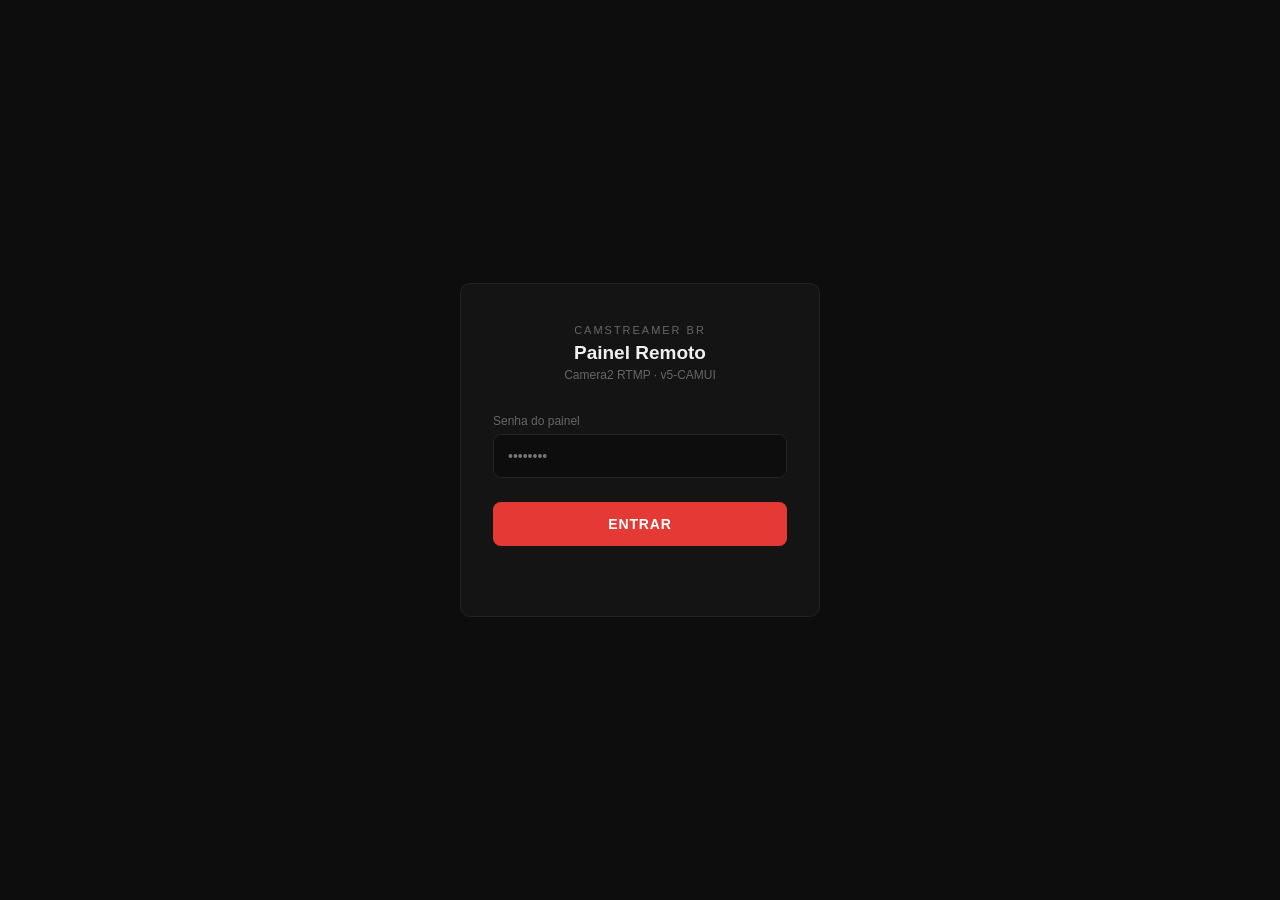
==== app/src/main/assets/webui/login.html @ cd25a3f0 "Add web UI login and cookie-based auth Add a login page asset and server-side auth flow. Introduces " ====
<!DOCTYPE html>
<html lang="pt-BR">
<head>
<meta charset="UTF-8">
<meta name="viewport" content="width=device-width,initial-scale=1,maximum-scale=1,user-scalable=no">
<title>CamStreamer BR — Login</title>
<style>
  *{box-sizing:border-box;margin:0;padding:0}
  :root{
    --bg:#0d0d0d;--surface:#141414;--border:#222;
    --text:#f0f0f0;--muted:#666;--accent:#e53935;
    --accent-hover:#c62828;--radius:10px;
  }
  body{
    background:var(--bg);color:var(--text);
    font-family:-apple-system,BlinkMacSystemFont,"Segoe UI",sans-serif;
    display:flex;align-items:center;justify-content:center;
    min-height:100vh;padding:20px;
  }
  .card{
    background:var(--surface);border:1px solid var(--border);
    border-radius:var(--radius);padding:40px 32px;
    width:100%;max-width:360px;
  }
  .logo{font-size:11px;letter-spacing:.18em;color:var(--muted);
        text-align:center;margin-bottom:6px;text-transform:uppercase}
  h1{font-size:19px;font-weight:700;text-align:center;margin-bottom:4px}
  .sub{font-size:12px;color:var(--muted);text-align:center;margin-bottom:32px}
  label{display:block;font-size:12px;color:var(--muted);margin-bottom:6px;margin-top:20px}
  input[type=password]{
    width:100%;height:44px;background:#0d0d0d;
    border:1px solid var(--border);border-radius:8px;
    color:var(--text);font-size:14px;padding:0 14px;
    outline:none;transition:border-color .2s;
  }
  input[type=password]:focus{border-color:var(--accent)}
  .btn{
    margin-top:24px;width:100%;height:44px;
    background:var(--accent);border:none;border-radius:8px;
    color:#fff;font-size:14px;font-weight:700;
    letter-spacing:.06em;cursor:pointer;transition:background .2s;
  }
  .btn:hover{background:var(--accent-hover)}
  .btn:disabled{background:#333;color:#666;cursor:not-allowed}
  .error{min-height:18px;margin-top:12px;
         font-size:12px;color:#ff5252;text-align:center}
  .hint{
    margin-top:20px;padding:12px;border-radius:8px;
    background:#1a1400;border:1px solid #3a2e00;
    font-size:11px;color:#b0900a;line-height:1.5;display:none;
  }
  .badge-plan{
    display:none;margin-top:14px;text-align:center;
    font-size:12px;color:#4caf50;
  }
  .logout-btn{
    display:none;margin-top:12px;width:100%;
    background:none;border:1px solid var(--border);
    border-radius:8px;height:38px;color:var(--muted);
    font-size:12px;cursor:pointer;
  }
  .logout-btn:hover{border-color:var(--accent);color:var(--accent)}
</style>
</head>
<body>
<div class="card">
  <p class="logo">CamStreamer BR</p>
  <h1>Painel Remoto</h1>
  <p class="sub">Camera2 RTMP · v5-CAMUI</p>

  <label for="pwd">Senha do painel</label>
  <input type="password" id="pwd" placeholder="••••••••" autocomplete="current-password" />

  <div class="hint" id="hint-first">
    🔑 <strong>Primeiro acesso:</strong> a senha que você digitar agora será salva como senha permanente do painel.
  </div>

  <button class="btn" id="btnLogin" onclick="doLogin()">ENTRAR</button>
  <p class="error" id="errMsg"></p>
  <p class="badge-plan" id="badgePlan"></p>
  <button class="logout-btn" id="btnLogout" onclick="window.location='/auth/logout'">Sair da sessão atual</button>
</div>

<script>
  // Verifica se já existe sessão (cookie presente)
  const hasCookie = document.cookie.includes('CAMSESSION=');
  if (hasCookie) {
    document.getElementById('btnLogout').style.display = 'block';
  }

  // Verifica se é primeiro acesso (sem senha cadastrada) via /api/plan retornando 401
  async function checkFirstAccess() {
    try {
      const r = await fetch('/api/status');
      if (r.status === 401) {
        // Tenta GET /api/plan sem autenticação para saber se tem senha
        // Se 401, pode ser primeiro acesso — mostramos a hint
        document.getElementById('hint-first').style.display = 'block';
      }
    } catch(e) {}
  }
  checkFirstAccess();

  async function doLogin() {
    const pwd    = document.getElementById('pwd').value.trim();
    const btn    = document.getElementById('btnLogin');
    const errMsg = document.getElementById('errMsg');
    const badge  = document.getElementById('badgePlan');

    if (!pwd) { errMsg.textContent = 'Digite a senha'; return; }

    btn.disabled    = true;
    btn.textContent = 'Verificando...';
    errMsg.textContent = '';
    badge.style.display = 'none';

    try {
      const resp = await fetch('/auth/login', {
        method: 'POST',
        headers: {'Content-Type':'application/json'},
        body: JSON.stringify({password: pwd})
      });
      const data = await resp.json();

      if (resp.ok) {
        badge.textContent = '✓ Plano: ' + data.plan;
        badge.style.display = 'block';
        btn.textContent = 'Redirecionando...';
        setTimeout(() => window.location.href = '/', 500);
      } else {
        errMsg.textContent = data.message || 'Senha incorreta';
        btn.disabled    = false;
        btn.textContent = 'ENTRAR';
      }
    } catch(e) {
      errMsg.textContent = 'Erro de conexão com o dispositivo';
      btn.disabled    = false;
      btn.textContent = 'ENTRAR';
    }
  }

  document.getElementById('pwd').addEventListener('keydown', e => {
    if (e.key === 'Enter') doLogin();
  });
</script>
</body>
</html>
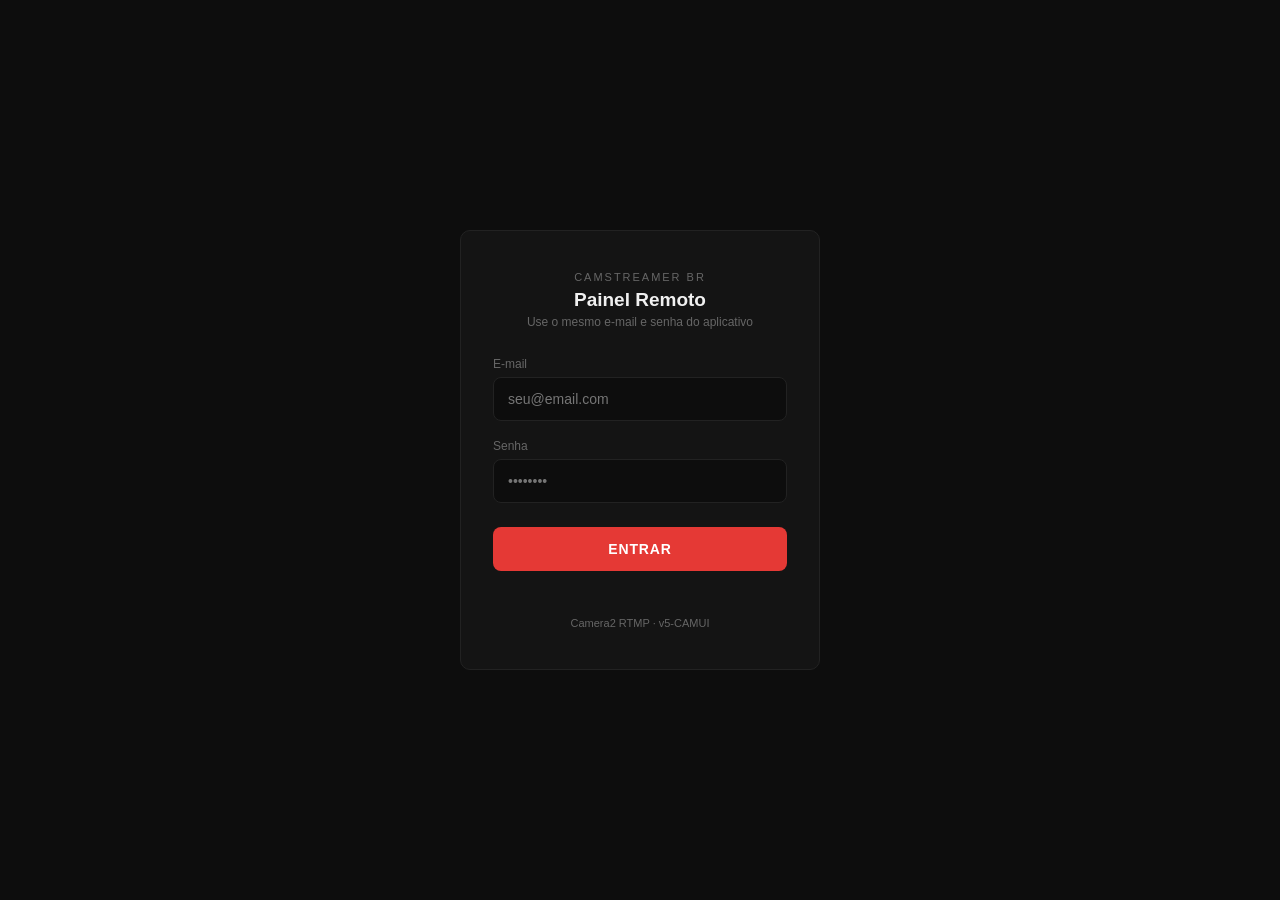
==== commit ec5dd4b4: "WebUI: switch login to email + Supabase auth Replace local-only panel password with email+password l" ====
--- a/app/src/main/assets/webui/login.html
+++ b/app/src/main/assets/webui/login.html
@@ -25,15 +25,15 @@
   .logo{font-size:11px;letter-spacing:.18em;color:var(--muted);
         text-align:center;margin-bottom:6px;text-transform:uppercase}
   h1{font-size:19px;font-weight:700;text-align:center;margin-bottom:4px}
-  .sub{font-size:12px;color:var(--muted);text-align:center;margin-bottom:32px}
-  label{display:block;font-size:12px;color:var(--muted);margin-bottom:6px;margin-top:20px}
-  input[type=password]{
+  .sub{font-size:12px;color:var(--muted);text-align:center;margin-bottom:28px}
+  label{display:block;font-size:12px;color:var(--muted);margin-bottom:6px;margin-top:18px}
+  input{
     width:100%;height:44px;background:#0d0d0d;
     border:1px solid var(--border);border-radius:8px;
     color:var(--text);font-size:14px;padding:0 14px;
     outline:none;transition:border-color .2s;
   }
-  input[type=password]:focus{border-color:var(--accent)}
+  input:focus{border-color:var(--accent)}
   .btn{
     margin-top:24px;width:100%;height:44px;
     background:var(--accent);border:none;border-radius:8px;
@@ -44,91 +44,53 @@
   .btn:disabled{background:#333;color:#666;cursor:not-allowed}
   .error{min-height:18px;margin-top:12px;
          font-size:12px;color:#ff5252;text-align:center}
-  .hint{
-    margin-top:20px;padding:12px;border-radius:8px;
-    background:#1a1400;border:1px solid #3a2e00;
-    font-size:11px;color:#b0900a;line-height:1.5;display:none;
-  }
-  .badge-plan{
-    display:none;margin-top:14px;text-align:center;
-    font-size:12px;color:#4caf50;
-  }
-  .logout-btn{
-    display:none;margin-top:12px;width:100%;
-    background:none;border:1px solid var(--border);
-    border-radius:8px;height:38px;color:var(--muted);
-    font-size:12px;cursor:pointer;
-  }
-  .logout-btn:hover{border-color:var(--accent);color:var(--accent)}
+  .info{margin-top:16px;font-size:11px;color:var(--muted);text-align:center}
 </style>
 </head>
 <body>
 <div class="card">
   <p class="logo">CamStreamer BR</p>
   <h1>Painel Remoto</h1>
-  <p class="sub">Camera2 RTMP · v5-CAMUI</p>
+  <p class="sub">Use o mesmo e-mail e senha do aplicativo</p>
 
-  <label for="pwd">Senha do painel</label>
+  <label for="email">E-mail</label>
+  <input type="email" id="email" placeholder="seu@email.com" autocomplete="email" />
+
+  <label for="pwd">Senha</label>
   <input type="password" id="pwd" placeholder="••••••••" autocomplete="current-password" />
-
-  <div class="hint" id="hint-first">
-    🔑 <strong>Primeiro acesso:</strong> a senha que você digitar agora será salva como senha permanente do painel.
-  </div>
 
   <button class="btn" id="btnLogin" onclick="doLogin()">ENTRAR</button>
   <p class="error" id="errMsg"></p>
-  <p class="badge-plan" id="badgePlan"></p>
-  <button class="logout-btn" id="btnLogout" onclick="window.location='/auth/logout'">Sair da sessão atual</button>
+  <p class="info">Camera2 RTMP · v5-CAMUI</p>
 </div>
 
 <script>
-  // Verifica se já existe sessão (cookie presente)
-  const hasCookie = document.cookie.includes('CAMSESSION=');
-  if (hasCookie) {
-    document.getElementById('btnLogout').style.display = 'block';
-  }
-
-  // Verifica se é primeiro acesso (sem senha cadastrada) via /api/plan retornando 401
-  async function checkFirstAccess() {
-    try {
-      const r = await fetch('/api/status');
-      if (r.status === 401) {
-        // Tenta GET /api/plan sem autenticação para saber se tem senha
-        // Se 401, pode ser primeiro acesso — mostramos a hint
-        document.getElementById('hint-first').style.display = 'block';
-      }
-    } catch(e) {}
-  }
-  checkFirstAccess();
-
   async function doLogin() {
+    const email  = document.getElementById('email').value.trim();
     const pwd    = document.getElementById('pwd').value.trim();
     const btn    = document.getElementById('btnLogin');
     const errMsg = document.getElementById('errMsg');
-    const badge  = document.getElementById('badgePlan');
 
-    if (!pwd) { errMsg.textContent = 'Digite a senha'; return; }
+    if (!email) { errMsg.textContent = 'Digite o e-mail'; return; }
+    if (!pwd)   { errMsg.textContent = 'Digite a senha';  return; }
 
     btn.disabled    = true;
     btn.textContent = 'Verificando...';
     errMsg.textContent = '';
-    badge.style.display = 'none';
 
     try {
       const resp = await fetch('/auth/login', {
         method: 'POST',
         headers: {'Content-Type':'application/json'},
-        body: JSON.stringify({password: pwd})
+        body: JSON.stringify({ email, password: pwd })
       });
       const data = await resp.json();
 
       if (resp.ok) {
-        badge.textContent = '✓ Plano: ' + data.plan;
-        badge.style.display = 'block';
         btn.textContent = 'Redirecionando...';
-        setTimeout(() => window.location.href = '/', 500);
+        setTimeout(() => window.location.href = '/', 400);
       } else {
-        errMsg.textContent = data.message || 'Senha incorreta';
+        errMsg.textContent = data.message || 'Credenciais inválidas';
         btn.disabled    = false;
         btn.textContent = 'ENTRAR';
       }
@@ -139,8 +101,10 @@
     }
   }
 
-  document.getElementById('pwd').addEventListener('keydown', e => {
-    if (e.key === 'Enter') doLogin();
+  ['email','pwd'].forEach(id => {
+    document.getElementById(id).addEventListener('keydown', e => {
+      if (e.key === 'Enter') doLogin();
+    });
   });
 </script>
 </body>
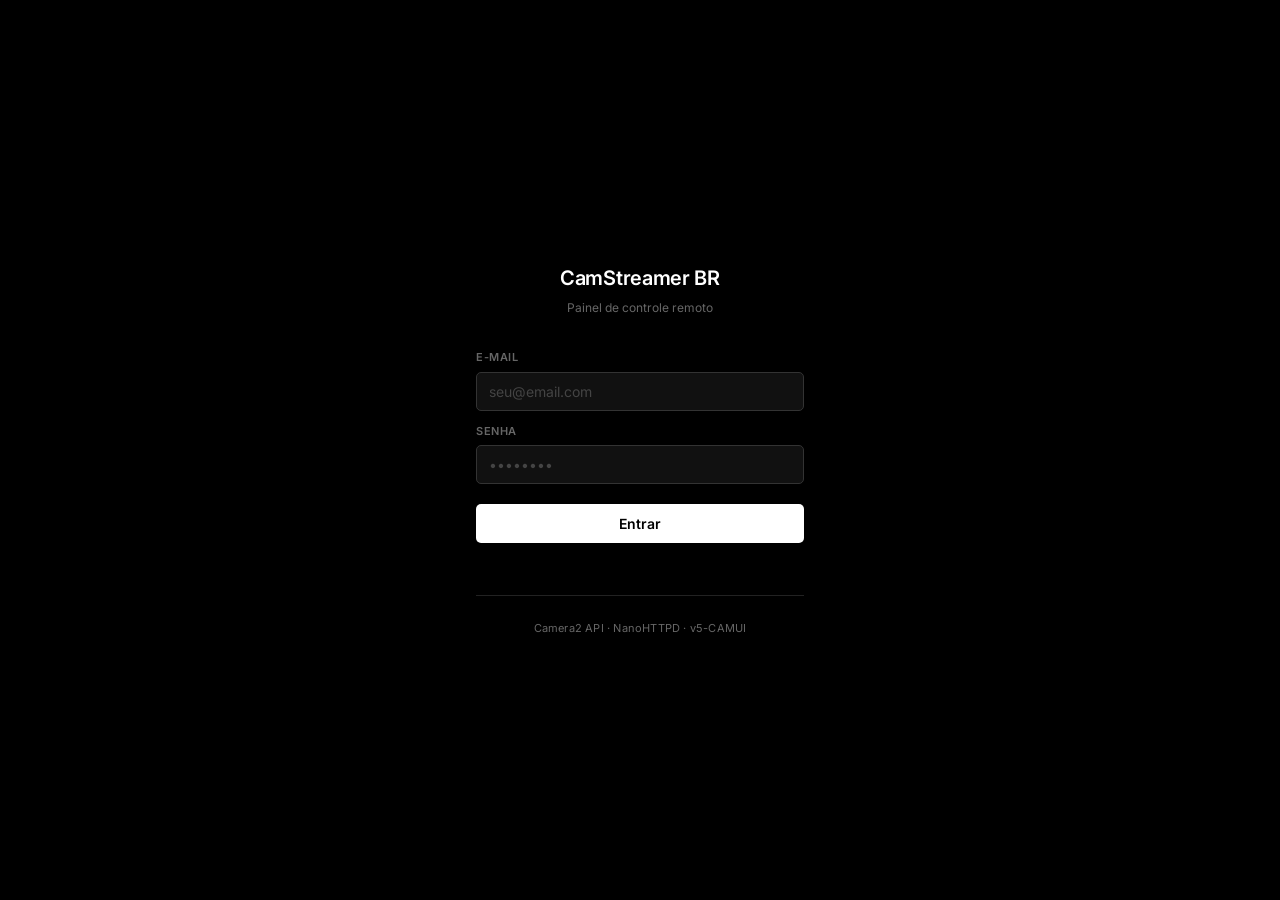
==== commit 877538e5: "feat(webui): redesign visual estilo Vercel - CSS + HTML - Background #000 puro, cards #111 com borda" ====
--- a/app/src/main/assets/webui/login.html
+++ b/app/src/main/assets/webui/login.html
@@ -3,109 +3,152 @@
 <head>
 <meta charset="UTF-8">
 <meta name="viewport" content="width=device-width,initial-scale=1,maximum-scale=1,user-scalable=no">
-<title>CamStreamer BR — Login</title>
+<title>CamStreamer BR</title>
+<link rel="preconnect" href="https://fonts.googleapis.com">
+<link rel="preconnect" href="https://fonts.gstatic.com" crossorigin>
+<link href="https://fonts.googleapis.com/css2?family=Inter:wght@400;500;600&display=swap" rel="stylesheet">
+<link rel="stylesheet" href="style.css">
 <style>
-  *{box-sizing:border-box;margin:0;padding:0}
-  :root{
-    --bg:#0d0d0d;--surface:#141414;--border:#222;
-    --text:#f0f0f0;--muted:#666;--accent:#e53935;
-    --accent-hover:#c62828;--radius:10px;
+  body { display: flex; align-items: center; justify-content: center; min-height: 100vh; }
+  .login-box {
+    width: 100%;
+    max-width: 360px;
+    padding: 0 16px;
   }
-  body{
-    background:var(--bg);color:var(--text);
-    font-family:-apple-system,BlinkMacSystemFont,"Segoe UI",sans-serif;
-    display:flex;align-items:center;justify-content:center;
-    min-height:100vh;padding:20px;
+  .login-header {
+    text-align: center;
+    margin-bottom: 32px;
   }
-  .card{
-    background:var(--surface);border:1px solid var(--border);
-    border-radius:var(--radius);padding:40px 32px;
-    width:100%;max-width:360px;
+  .login-header h1 {
+    font-size: 20px;
+    font-weight: 600;
+    color: #fff;
+    letter-spacing: -0.3px;
   }
-  .logo{font-size:11px;letter-spacing:.18em;color:var(--muted);
-        text-align:center;margin-bottom:6px;text-transform:uppercase}
-  h1{font-size:19px;font-weight:700;text-align:center;margin-bottom:4px}
-  .sub{font-size:12px;color:var(--muted);text-align:center;margin-bottom:28px}
-  label{display:block;font-size:12px;color:var(--muted);margin-bottom:6px;margin-top:18px}
-  input{
-    width:100%;height:44px;background:#0d0d0d;
-    border:1px solid var(--border);border-radius:8px;
-    color:var(--text);font-size:14px;padding:0 14px;
-    outline:none;transition:border-color .2s;
+  .login-header p {
+    font-size: 12px;
+    color: var(--muted);
+    margin-top: 6px;
   }
-  input:focus{border-color:var(--accent)}
-  .btn{
-    margin-top:24px;width:100%;height:44px;
-    background:var(--accent);border:none;border-radius:8px;
-    color:#fff;font-size:14px;font-weight:700;
-    letter-spacing:.06em;cursor:pointer;transition:background .2s;
+  .login-field {
+    margin-bottom: 12px;
   }
-  .btn:hover{background:var(--accent-hover)}
-  .btn:disabled{background:#333;color:#666;cursor:not-allowed}
-  .error{min-height:18px;margin-top:12px;
-         font-size:12px;color:#ff5252;text-align:center}
-  .info{margin-top:16px;font-size:11px;color:var(--muted);text-align:center}
+  .login-field label {
+    display: block;
+    font-size: 11px;
+    font-weight: 600;
+    text-transform: uppercase;
+    letter-spacing: 0.5px;
+    color: var(--muted);
+    margin-bottom: 6px;
+  }
+  .login-field input {
+    width: 100%;
+    background: var(--card);
+    border: 1px solid var(--border2);
+    border-radius: var(--radius-sm);
+    color: var(--text);
+    font-size: 14px;
+    padding: 10px 12px;
+    outline: none;
+    font-family: var(--font);
+    transition: border-color .15s;
+  }
+  .login-field input:focus { border-color: var(--accent); }
+  .login-field input::placeholder { color: var(--muted2); }
+  .btn-login {
+    width: 100%;
+    padding: 11px;
+    background: #fff;
+    color: #000;
+    border: none;
+    border-radius: var(--radius-sm);
+    font-size: 14px;
+    font-weight: 600;
+    cursor: pointer;
+    margin-top: 8px;
+    transition: background .15s;
+    font-family: var(--font);
+  }
+  .btn-login:hover { background: #e0e0e0; }
+  .btn-login:disabled { background: var(--border2); color: var(--muted); cursor: not-allowed; }
+  .login-error {
+    font-size: 12px;
+    color: var(--red);
+    margin-top: 10px;
+    text-align: center;
+    min-height: 18px;
+  }
+  .login-divider {
+    border: none;
+    border-top: 1px solid var(--border);
+    margin: 24px 0;
+  }
+  .login-footer {
+    text-align: center;
+    font-size: 11px;
+    color: var(--muted);
+    letter-spacing: 0.2px;
+  }
 </style>
 </head>
 <body>
-<div class="card">
-  <p class="logo">CamStreamer BR</p>
-  <h1>Painel Remoto</h1>
-  <p class="sub">Use o mesmo e-mail e senha do aplicativo</p>
+<div class="login-box">
+  <div class="login-header">
+    <h1>CamStreamer BR</h1>
+    <p>Painel de controle remoto</p>
+  </div>
+  <div class="login-field">
+    <label for="email">E-mail</label>
+    <input type="email" id="email" placeholder="seu@email.com" autocomplete="email">
+  </div>
+  <div class="login-field">
+    <label for="password">Senha</label>
+    <input type="password" id="password" placeholder="••••••••" autocomplete="current-password">
+  </div>
+  <button class="btn-login" id="btn-login" onclick="doLogin()">Entrar</button>
+  <div class="login-error" id="login-error"></div>
+  <hr class="login-divider">
+  <div class="login-footer">Camera2 API &middot; NanoHTTPD &middot; v5-CAMUI</div>
+</div>
+<script>
+function doLogin() {
+  const email    = document.getElementById('email').value.trim();
+  const password = document.getElementById('password').value;
+  const btn      = document.getElementById('btn-login');
+  const errEl    = document.getElementById('login-error');
 
-  <label for="email">E-mail</label>
-  <input type="email" id="email" placeholder="seu@email.com" autocomplete="email" />
+  if (!email || !password) { errEl.textContent = 'Preencha e-mail e senha.'; return; }
 
-  <label for="pwd">Senha</label>
-  <input type="password" id="pwd" placeholder="••••••••" autocomplete="current-password" />
+  btn.disabled    = true;
+  btn.textContent = 'Entrando...';
+  errEl.textContent = '';
 
-  <button class="btn" id="btnLogin" onclick="doLogin()">ENTRAR</button>
-  <p class="error" id="errMsg"></p>
-  <p class="info">Camera2 RTMP · v5-CAMUI</p>
-</div>
+  fetch('/auth/login', {
+    method: 'POST',
+    headers: { 'Content-Type': 'application/json' },
+    body: JSON.stringify({ email, password })
+  })
+  .then(r => r.json())
+  .then(data => {
+    if (data.status === 'ok') {
+      window.location.href = '/';
+    } else {
+      errEl.textContent = data.message || 'Credenciais invalidas.';
+      btn.disabled    = false;
+      btn.textContent = 'Entrar';
+    }
+  })
+  .catch(() => {
+    errEl.textContent = 'Erro de conexao. Tente novamente.';
+    btn.disabled    = false;
+    btn.textContent = 'Entrar';
+  });
+}
 
-<script>
-  async function doLogin() {
-    const email  = document.getElementById('email').value.trim();
-    const pwd    = document.getElementById('pwd').value.trim();
-    const btn    = document.getElementById('btnLogin');
-    const errMsg = document.getElementById('errMsg');
-
-    if (!email) { errMsg.textContent = 'Digite o e-mail'; return; }
-    if (!pwd)   { errMsg.textContent = 'Digite a senha';  return; }
-
-    btn.disabled    = true;
-    btn.textContent = 'Verificando...';
-    errMsg.textContent = '';
-
-    try {
-      const resp = await fetch('/auth/login', {
-        method: 'POST',
-        headers: {'Content-Type':'application/json'},
-        body: JSON.stringify({ email, password: pwd })
-      });
-      const data = await resp.json();
-
-      if (resp.ok) {
-        btn.textContent = 'Redirecionando...';
-        setTimeout(() => window.location.href = '/', 400);
-      } else {
-        errMsg.textContent = data.message || 'Credenciais inválidas';
-        btn.disabled    = false;
-        btn.textContent = 'ENTRAR';
-      }
-    } catch(e) {
-      errMsg.textContent = 'Erro de conexão com o dispositivo';
-      btn.disabled    = false;
-      btn.textContent = 'ENTRAR';
-    }
-  }
-
-  ['email','pwd'].forEach(id => {
-    document.getElementById(id).addEventListener('keydown', e => {
-      if (e.key === 'Enter') doLogin();
-    });
-  });
+document.addEventListener('keydown', e => {
+  if (e.key === 'Enter') doLogin();
+});
 </script>
 </body>
 </html>
--- a/app/src/main/assets/webui/style.css
+++ b/app/src/main/assets/webui/style.css
@@ -0,0 +1,463 @@
+:root {
+  --bg:        #000000;
+  --bg2:       #0a0a0a;
+  --card:      #111111;
+  --border:    #222222;
+  --border2:   #333333;
+  --text:      #ededed;
+  --muted:     #666666;
+  --muted2:    #444444;
+  --accent:    #0070f3;
+  --accent-h:  #0060d3;
+  --green:     #22c55e;
+  --red:       #ef4444;
+  --orange:    #f97316;
+  --yellow:    #eab308;
+  --radius:    8px;
+  --radius-sm: 5px;
+  --font: 'Inter', -apple-system, BlinkMacSystemFont, 'Segoe UI', system-ui, sans-serif;
+}
+
+* { box-sizing: border-box; margin: 0; padding: 0; }
+
+html { font-size: 14px; }
+
+body {
+  background: var(--bg);
+  color: var(--text);
+  font-family: var(--font);
+  font-size: 14px;
+  line-height: 1.5;
+  -webkit-font-smoothing: antialiased;
+  min-height: 100vh;
+}
+
+/* Layout */
+.container {
+  max-width: 680px;
+  margin: 0 auto;
+  padding: 0 16px 40px;
+}
+
+/* Header */
+.header {
+  padding: 32px 0 24px;
+  border-bottom: 1px solid var(--border);
+  margin-bottom: 24px;
+}
+.header h1 {
+  font-size: 18px;
+  font-weight: 600;
+  letter-spacing: -0.3px;
+  color: #fff;
+  display: flex;
+  align-items: center;
+  gap: 8px;
+}
+.header p {
+  font-size: 12px;
+  color: var(--muted);
+  margin-top: 4px;
+  letter-spacing: 0.2px;
+}
+
+/* Status bar */
+.statusbar {
+  display: flex;
+  flex-wrap: wrap;
+  gap: 6px;
+  margin-bottom: 20px;
+}
+.badge {
+  display: inline-flex;
+  align-items: center;
+  gap: 5px;
+  padding: 4px 10px;
+  background: var(--card);
+  border: 1px solid var(--border);
+  border-radius: 20px;
+  font-size: 11px;
+  color: var(--muted);
+  font-weight: 500;
+  letter-spacing: 0.1px;
+}
+.badge span { color: var(--text); }
+.dot {
+  width: 6px;
+  height: 6px;
+  border-radius: 50%;
+  display: inline-block;
+  flex-shrink: 0;
+}
+.dot.on  { background: var(--green); box-shadow: 0 0 6px var(--green); }
+.dot.off { background: var(--muted2); }
+.dot.connecting { background: var(--yellow); }
+
+/* Cards */
+.card {
+  background: var(--card);
+  border: 1px solid var(--border);
+  border-radius: var(--radius);
+  padding: 16px;
+  margin-bottom: 12px;
+}
+.card h3 {
+  font-size: 12px;
+  font-weight: 600;
+  text-transform: uppercase;
+  letter-spacing: 0.6px;
+  color: var(--muted);
+  margin-bottom: 14px;
+}
+.card h4 {
+  font-size: 11px;
+  font-weight: 600;
+  text-transform: uppercase;
+  letter-spacing: 0.5px;
+  color: var(--muted2);
+  margin-bottom: 8px;
+  margin-top: 14px;
+}
+.card h3 .val {
+  color: var(--text);
+  text-transform: none;
+  letter-spacing: 0;
+  font-size: 13px;
+}
+.card h3 .val.manual  { color: var(--accent); }
+.card h3 .val.orange  { color: var(--orange); }
+
+/* Grid 2 col */
+.grid2 {
+  display: grid;
+  grid-template-columns: 1fr 1fr;
+  gap: 12px;
+  margin-bottom: 12px;
+}
+.grid2 .card { margin-bottom: 0; }
+
+/* Info pills */
+.info-row {
+  display: flex;
+  flex-wrap: wrap;
+  gap: 6px;
+  margin-bottom: 4px;
+}
+.info-pill {
+  padding: 3px 9px;
+  background: var(--bg2);
+  border: 1px solid var(--border);
+  border-radius: 4px;
+  font-size: 11px;
+  color: var(--muted);
+  font-variant-numeric: tabular-nums;
+}
+.info-pill span { color: var(--text); font-weight: 500; }
+
+/* RTMP row */
+.rtmp-row {
+  display: flex;
+  gap: 8px;
+  margin: 10px 0 12px;
+}
+.rtmp-row input {
+  flex: 1;
+  background: var(--bg2);
+  border: 1px solid var(--border2);
+  border-radius: var(--radius-sm);
+  color: var(--text);
+  font-size: 12px;
+  padding: 8px 10px;
+  outline: none;
+  font-family: 'SF Mono', 'Fira Code', monospace;
+  transition: border-color .15s;
+}
+.rtmp-row input:focus { border-color: var(--accent); }
+.rtmp-row input::placeholder { color: var(--muted2); }
+
+/* Stream actions */
+.stream-actions {
+  display: flex;
+  gap: 8px;
+  margin-top: 4px;
+}
+
+/* Buttons */
+button {
+  display: inline-flex;
+  align-items: center;
+  justify-content: center;
+  gap: 5px;
+  padding: 7px 14px;
+  font-size: 12px;
+  font-weight: 500;
+  font-family: var(--font);
+  border-radius: var(--radius-sm);
+  border: 1px solid var(--border2);
+  background: var(--card);
+  color: var(--text);
+  cursor: pointer;
+  transition: background .15s, border-color .15s, color .15s;
+  white-space: nowrap;
+  -webkit-tap-highlight-color: transparent;
+}
+button:hover  { background: #1a1a1a; border-color: #444; }
+button:active { background: #222; }
+button.active, button[data-active="true"] {
+  background: #fff;
+  color: #000;
+  border-color: #fff;
+}
+
+.btn-start   { background: #fff; color: #000; border-color: #fff; }
+.btn-start:hover { background: #e0e0e0; }
+
+.btn-stop    { background: transparent; color: var(--red); border-color: var(--red); }
+.btn-stop:hover { background: rgba(239,68,68,.08); }
+
+.btn-restart { background: transparent; color: var(--muted); border-color: var(--border2); }
+.btn-restart:hover { background: #1a1a1a; }
+
+.btn-orange  { border-color: var(--orange); color: var(--orange); background: transparent; }
+.btn-orange:hover { background: rgba(249,115,22,.08); }
+
+/* Button group */
+.btngroup {
+  display: flex;
+  flex-wrap: wrap;
+  gap: 6px;
+}
+
+/* Slider */
+.slider-wrap {
+  position: relative;
+  padding-bottom: 18px;
+}
+input[type=range] {
+  -webkit-appearance: none;
+  width: 100%;
+  height: 3px;
+  background: var(--border2);
+  border-radius: 2px;
+  outline: none;
+  cursor: pointer;
+}
+input[type=range]::-webkit-slider-thumb {
+  -webkit-appearance: none;
+  width: 14px;
+  height: 14px;
+  border-radius: 50%;
+  background: #fff;
+  border: 2px solid var(--bg);
+  box-shadow: 0 0 0 1px var(--border2);
+  transition: box-shadow .15s;
+}
+input[type=range]:focus::-webkit-slider-thumb {
+  box-shadow: 0 0 0 3px rgba(0,112,243,.3);
+}
+input[type=range].manual-slider::-webkit-slider-thumb {
+  background: var(--accent);
+}
+.rlabels {
+  position: absolute;
+  bottom: 0;
+  left: 0;
+  right: 0;
+  display: flex;
+  justify-content: space-between;
+  font-size: 10px;
+  color: var(--muted2);
+  pointer-events: none;
+}
+
+/* Toggle switch */
+.toggle-row {
+  display: flex;
+  align-items: center;
+  justify-content: space-between;
+  padding: 8px 0;
+  border-top: 1px solid var(--border);
+}
+.toggle-row + .toggle-row { }
+.toggle-label {
+  font-size: 12px;
+  color: var(--text);
+  font-weight: 500;
+}
+.switch { position: relative; display: inline-block; width: 36px; height: 20px; }
+.switch input { opacity: 0; width: 0; height: 0; }
+.sw {
+  position: absolute;
+  inset: 0;
+  background: var(--border2);
+  border-radius: 20px;
+  cursor: pointer;
+  transition: background .2s;
+}
+.sw:before {
+  content: '';
+  position: absolute;
+  width: 14px;
+  height: 14px;
+  left: 3px;
+  bottom: 3px;
+  background: #fff;
+  border-radius: 50%;
+  transition: transform .2s;
+}
+.switch input:checked + .sw { background: var(--accent); }
+.switch input:checked + .sw:before { transform: translateX(16px); }
+
+/* Monitor grid */
+.monitor-grid {
+  display: grid;
+  grid-template-columns: repeat(2, 1fr);
+  gap: 8px;
+}
+.monitor-cell {
+  background: var(--bg2);
+  border: 1px solid var(--border);
+  border-radius: var(--radius-sm);
+  padding: 10px 12px;
+}
+.mc-label {
+  font-size: 10px;
+  color: var(--muted);
+  text-transform: uppercase;
+  letter-spacing: 0.5px;
+  margin-bottom: 4px;
+}
+.mc-val {
+  font-size: 16px;
+  font-weight: 600;
+  color: var(--text);
+  font-variant-numeric: tabular-nums;
+}
+.mc-val.orange { color: var(--orange); }
+
+/* RGGB */
+.rggb-row {
+  display: flex;
+  align-items: center;
+  gap: 10px;
+  margin-bottom: 10px;
+}
+.rggb-lbl {
+  width: 22px;
+  font-size: 11px;
+  font-weight: 700;
+  text-align: center;
+  flex-shrink: 0;
+}
+.rggb-lbl.r  { color: #f87171; }
+.rggb-lbl.gr { color: var(--green); }
+.rggb-lbl.gb { color: #4ade80; }
+.rggb-lbl.b  { color: #60a5fa; }
+.rggb-slider { flex: 1; }
+.orange-slider::-webkit-slider-thumb { background: var(--orange); }
+.rggb-num {
+  width: 34px;
+  font-size: 11px;
+  color: var(--text);
+  text-align: right;
+  font-variant-numeric: tabular-nums;
+  flex-shrink: 0;
+}
+
+/* FPS row */
+.fps-row {
+  display: flex;
+  flex-wrap: wrap;
+  gap: 6px;
+  margin-top: 4px;
+}
+
+/* Shutter presets */
+.shutter-presets {
+  display: flex;
+  flex-wrap: wrap;
+  gap: 6px;
+  margin-top: 8px;
+}
+
+/* Post proc */
+.postproc-presets {
+  display: flex;
+  gap: 8px;
+  margin-bottom: 12px;
+}
+.preset-quality {
+  flex: 1;
+  background: #fff;
+  color: #000;
+  border-color: #fff;
+  font-weight: 600;
+}
+.preset-quality:hover { background: #e0e0e0; }
+.preset-fast {
+  flex: 1;
+  border-color: var(--border2);
+}
+.postproc-section { margin-bottom: 12px; }
+
+/* EV hint */
+.ev-disabled-hint {
+  font-size: 10px;
+  color: var(--muted2);
+  margin-top: 4px;
+  display: none;
+}
+
+/* OIS no support */
+.ois-no-support {
+  font-size: 10px;
+  color: var(--muted2);
+  margin-left: 6px;
+}
+
+/* Toast */
+#toast {
+  position: fixed;
+  bottom: 24px;
+  left: 50%;
+  transform: translateX(-50%) translateY(80px);
+  background: #fff;
+  color: #000;
+  font-size: 12px;
+  font-weight: 600;
+  padding: 10px 20px;
+  border-radius: 20px;
+  opacity: 0;
+  transition: opacity .2s, transform .2s;
+  z-index: 9999;
+  white-space: nowrap;
+  pointer-events: none;
+  box-shadow: 0 4px 24px rgba(0,0,0,.6);
+}
+#toast.show {
+  opacity: 1;
+  transform: translateX(-50%) translateY(0);
+}
+#toast.ok    { background: #fff;          color: #000; }
+#toast.error { background: var(--red);    color: #fff; }
+#toast.warn  { background: var(--yellow); color: #000; }
+
+/* Hidden */
+.hidden { display: none !important; }
+
+/* Lat */
+.lat-ok   { color: var(--green); }
+.lat-warn { color: var(--yellow); }
+.lat-bad  { color: var(--red); }
+
+/* Scrollbar */
+::-webkit-scrollbar { width: 4px; }
+::-webkit-scrollbar-track { background: var(--bg); }
+::-webkit-scrollbar-thumb { background: var(--border2); border-radius: 2px; }
+
+@media (max-width: 480px) {
+  .grid2 { grid-template-columns: 1fr; }
+  .monitor-grid { grid-template-columns: 1fr 1fr; }
+  .stream-actions { flex-wrap: wrap; }
+  .stream-actions button { flex: 1; }
+}
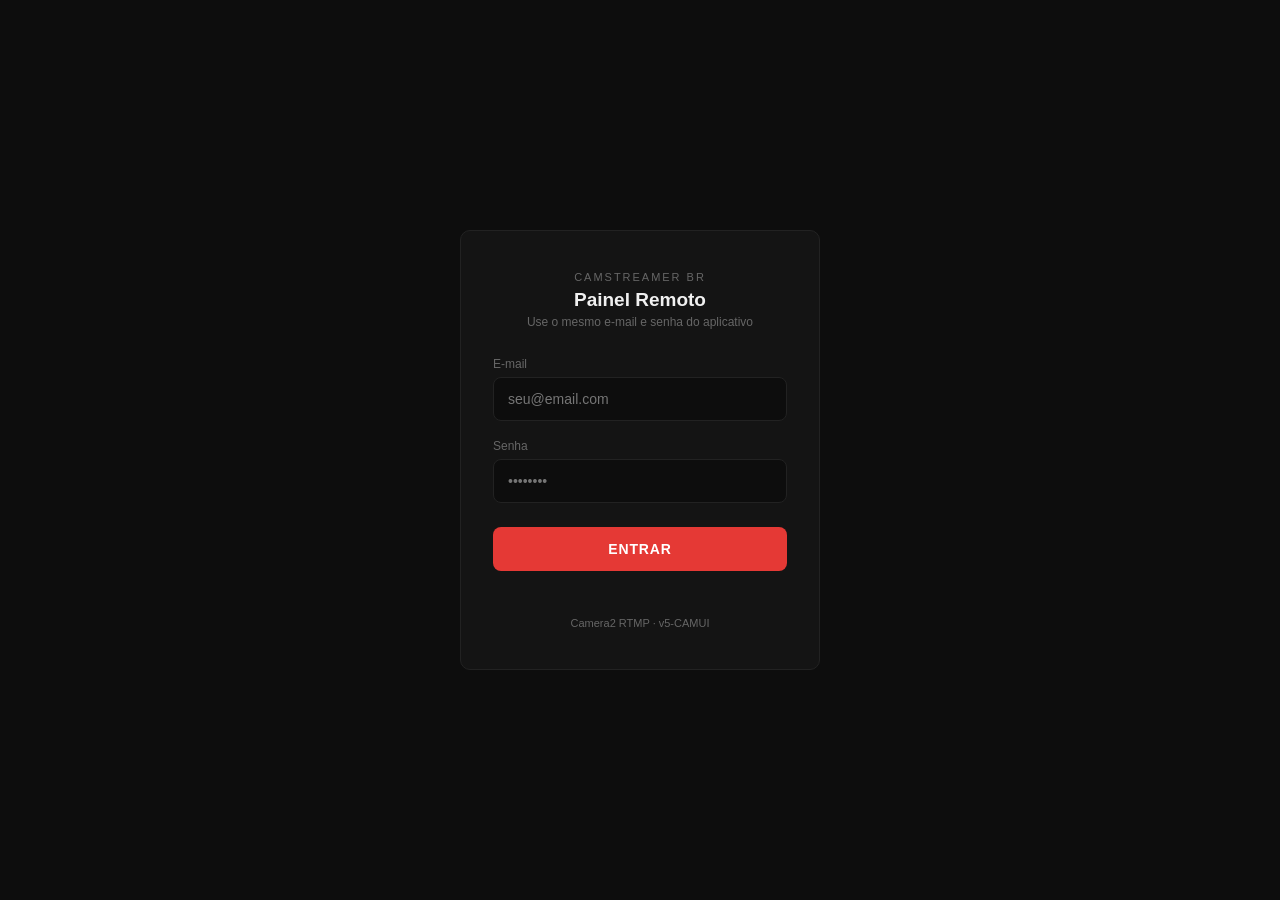
==== commit 72223c9a: "Revert "Merge branch 'v5-CAMUI' of https://github.com/luanscps/CAMSTREAMER-BR into v5-CAMUI" This re" ====
--- a/app/src/main/assets/webui/login.html
+++ b/app/src/main/assets/webui/login.html
@@ -3,152 +3,109 @@
 <head>
 <meta charset="UTF-8">
 <meta name="viewport" content="width=device-width,initial-scale=1,maximum-scale=1,user-scalable=no">
-<title>CamStreamer BR</title>
-<link rel="preconnect" href="https://fonts.googleapis.com">
-<link rel="preconnect" href="https://fonts.gstatic.com" crossorigin>
-<link href="https://fonts.googleapis.com/css2?family=Inter:wght@400;500;600&display=swap" rel="stylesheet">
-<link rel="stylesheet" href="style.css">
+<title>CamStreamer BR — Login</title>
 <style>
-  body { display: flex; align-items: center; justify-content: center; min-height: 100vh; }
-  .login-box {
-    width: 100%;
-    max-width: 360px;
-    padding: 0 16px;
+  *{box-sizing:border-box;margin:0;padding:0}
+  :root{
+    --bg:#0d0d0d;--surface:#141414;--border:#222;
+    --text:#f0f0f0;--muted:#666;--accent:#e53935;
+    --accent-hover:#c62828;--radius:10px;
   }
-  .login-header {
-    text-align: center;
-    margin-bottom: 32px;
+  body{
+    background:var(--bg);color:var(--text);
+    font-family:-apple-system,BlinkMacSystemFont,"Segoe UI",sans-serif;
+    display:flex;align-items:center;justify-content:center;
+    min-height:100vh;padding:20px;
   }
-  .login-header h1 {
-    font-size: 20px;
-    font-weight: 600;
-    color: #fff;
-    letter-spacing: -0.3px;
+  .card{
+    background:var(--surface);border:1px solid var(--border);
+    border-radius:var(--radius);padding:40px 32px;
+    width:100%;max-width:360px;
   }
-  .login-header p {
-    font-size: 12px;
-    color: var(--muted);
-    margin-top: 6px;
+  .logo{font-size:11px;letter-spacing:.18em;color:var(--muted);
+        text-align:center;margin-bottom:6px;text-transform:uppercase}
+  h1{font-size:19px;font-weight:700;text-align:center;margin-bottom:4px}
+  .sub{font-size:12px;color:var(--muted);text-align:center;margin-bottom:28px}
+  label{display:block;font-size:12px;color:var(--muted);margin-bottom:6px;margin-top:18px}
+  input{
+    width:100%;height:44px;background:#0d0d0d;
+    border:1px solid var(--border);border-radius:8px;
+    color:var(--text);font-size:14px;padding:0 14px;
+    outline:none;transition:border-color .2s;
   }
-  .login-field {
-    margin-bottom: 12px;
+  input:focus{border-color:var(--accent)}
+  .btn{
+    margin-top:24px;width:100%;height:44px;
+    background:var(--accent);border:none;border-radius:8px;
+    color:#fff;font-size:14px;font-weight:700;
+    letter-spacing:.06em;cursor:pointer;transition:background .2s;
   }
-  .login-field label {
-    display: block;
-    font-size: 11px;
-    font-weight: 600;
-    text-transform: uppercase;
-    letter-spacing: 0.5px;
-    color: var(--muted);
-    margin-bottom: 6px;
-  }
-  .login-field input {
-    width: 100%;
-    background: var(--card);
-    border: 1px solid var(--border2);
-    border-radius: var(--radius-sm);
-    color: var(--text);
-    font-size: 14px;
-    padding: 10px 12px;
-    outline: none;
-    font-family: var(--font);
-    transition: border-color .15s;
-  }
-  .login-field input:focus { border-color: var(--accent); }
-  .login-field input::placeholder { color: var(--muted2); }
-  .btn-login {
-    width: 100%;
-    padding: 11px;
-    background: #fff;
-    color: #000;
-    border: none;
-    border-radius: var(--radius-sm);
-    font-size: 14px;
-    font-weight: 600;
-    cursor: pointer;
-    margin-top: 8px;
-    transition: background .15s;
-    font-family: var(--font);
-  }
-  .btn-login:hover { background: #e0e0e0; }
-  .btn-login:disabled { background: var(--border2); color: var(--muted); cursor: not-allowed; }
-  .login-error {
-    font-size: 12px;
-    color: var(--red);
-    margin-top: 10px;
-    text-align: center;
-    min-height: 18px;
-  }
-  .login-divider {
-    border: none;
-    border-top: 1px solid var(--border);
-    margin: 24px 0;
-  }
-  .login-footer {
-    text-align: center;
-    font-size: 11px;
-    color: var(--muted);
-    letter-spacing: 0.2px;
-  }
+  .btn:hover{background:var(--accent-hover)}
+  .btn:disabled{background:#333;color:#666;cursor:not-allowed}
+  .error{min-height:18px;margin-top:12px;
+         font-size:12px;color:#ff5252;text-align:center}
+  .info{margin-top:16px;font-size:11px;color:var(--muted);text-align:center}
 </style>
 </head>
 <body>
-<div class="login-box">
-  <div class="login-header">
-    <h1>CamStreamer BR</h1>
-    <p>Painel de controle remoto</p>
-  </div>
-  <div class="login-field">
-    <label for="email">E-mail</label>
-    <input type="email" id="email" placeholder="seu@email.com" autocomplete="email">
-  </div>
-  <div class="login-field">
-    <label for="password">Senha</label>
-    <input type="password" id="password" placeholder="••••••••" autocomplete="current-password">
-  </div>
-  <button class="btn-login" id="btn-login" onclick="doLogin()">Entrar</button>
-  <div class="login-error" id="login-error"></div>
-  <hr class="login-divider">
-  <div class="login-footer">Camera2 API &middot; NanoHTTPD &middot; v5-CAMUI</div>
+<div class="card">
+  <p class="logo">CamStreamer BR</p>
+  <h1>Painel Remoto</h1>
+  <p class="sub">Use o mesmo e-mail e senha do aplicativo</p>
+
+  <label for="email">E-mail</label>
+  <input type="email" id="email" placeholder="seu@email.com" autocomplete="email" />
+
+  <label for="pwd">Senha</label>
+  <input type="password" id="pwd" placeholder="••••••••" autocomplete="current-password" />
+
+  <button class="btn" id="btnLogin" onclick="doLogin()">ENTRAR</button>
+  <p class="error" id="errMsg"></p>
+  <p class="info">Camera2 RTMP · v5-CAMUI</p>
 </div>
+
 <script>
-function doLogin() {
-  const email    = document.getElementById('email').value.trim();
-  const password = document.getElementById('password').value;
-  const btn      = document.getElementById('btn-login');
-  const errEl    = document.getElementById('login-error');
+  async function doLogin() {
+    const email  = document.getElementById('email').value.trim();
+    const pwd    = document.getElementById('pwd').value.trim();
+    const btn    = document.getElementById('btnLogin');
+    const errMsg = document.getElementById('errMsg');
 
-  if (!email || !password) { errEl.textContent = 'Preencha e-mail e senha.'; return; }
+    if (!email) { errMsg.textContent = 'Digite o e-mail'; return; }
+    if (!pwd)   { errMsg.textContent = 'Digite a senha';  return; }
 
-  btn.disabled    = true;
-  btn.textContent = 'Entrando...';
-  errEl.textContent = '';
+    btn.disabled    = true;
+    btn.textContent = 'Verificando...';
+    errMsg.textContent = '';
 
-  fetch('/auth/login', {
-    method: 'POST',
-    headers: { 'Content-Type': 'application/json' },
-    body: JSON.stringify({ email, password })
-  })
-  .then(r => r.json())
-  .then(data => {
-    if (data.status === 'ok') {
-      window.location.href = '/';
-    } else {
-      errEl.textContent = data.message || 'Credenciais invalidas.';
+    try {
+      const resp = await fetch('/auth/login', {
+        method: 'POST',
+        headers: {'Content-Type':'application/json'},
+        body: JSON.stringify({ email, password: pwd })
+      });
+      const data = await resp.json();
+
+      if (resp.ok) {
+        btn.textContent = 'Redirecionando...';
+        setTimeout(() => window.location.href = '/', 400);
+      } else {
+        errMsg.textContent = data.message || 'Credenciais inválidas';
+        btn.disabled    = false;
+        btn.textContent = 'ENTRAR';
+      }
+    } catch(e) {
+      errMsg.textContent = 'Erro de conexão com o dispositivo';
       btn.disabled    = false;
-      btn.textContent = 'Entrar';
+      btn.textContent = 'ENTRAR';
     }
-  })
-  .catch(() => {
-    errEl.textContent = 'Erro de conexao. Tente novamente.';
-    btn.disabled    = false;
-    btn.textContent = 'Entrar';
+  }
+
+  ['email','pwd'].forEach(id => {
+    document.getElementById(id).addEventListener('keydown', e => {
+      if (e.key === 'Enter') doLogin();
+    });
   });
-}
-
-document.addEventListener('keydown', e => {
-  if (e.key === 'Enter') doLogin();
-});
 </script>
 </body>
 </html>
